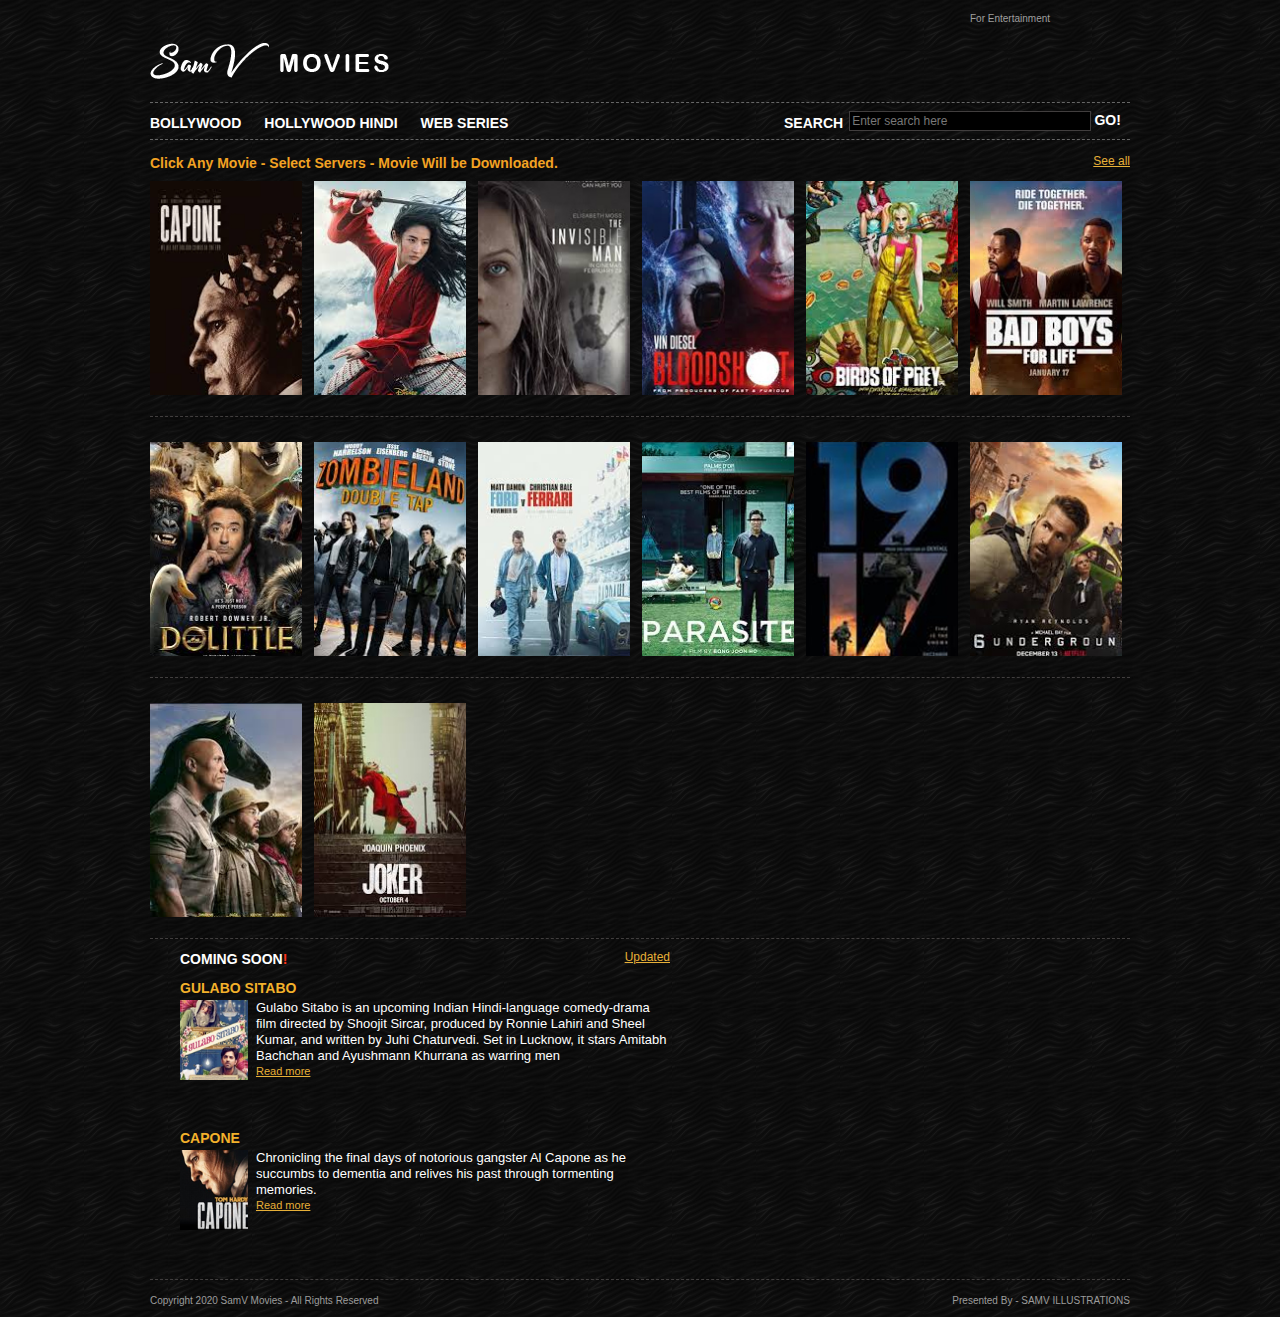
==== Hollywood.html @ 3af06095 "Categories Updated" ====
<!DOCTYPE html PUBLIC "-//W3C//DTD XHTML 1.0 Transitional//EN" "http://www.w3.org/TR/xhtml1/DTD/xhtml1-transitional.dtd">
<html xmlns="http://www.w3.org/1999/xhtml">
<head>
<title>SamV Movies</title>
<meta http-equiv="Content-Type" content="text/html; charset=utf-8" />
<link rel="stylesheet" href="css/style.css" type="text/css" media="all" />
<script type="text/javascript" src="js/jquery-1.4.2.min.js"></script>
<script type="text/javascript" src="js/jquery-func.js"></script>
<!--[if IE 6]><link rel="stylesheet" href="css/ie6.css" type="text/css" media="all" /><![endif]-->
</head>
<body>
<!-- START PAGE SOURCE -->
<div id="shell">
  <div id="header">
    <h1 id="logo"><a href="#">SamV Movies</a></h1>
    <div class="social"> <span>For Entertainment</span>
     <!--  <ul>
        <li><a class="twitter" href="#">twitter</a></li>
        <li><a class="facebook" href="#">facebook</a></li>
        <li><a class="vimeo" href="#">vimeo</a></li>
        <li><a class="rss" href="#">rss</a></li>
      </ul> -->
    </div>
    <div id="navigation">
     <!--  <ul>
        <li><a class="active" href="#">HOME</a></li>
        <li><a href="#">NEWS</a></li>
        <li><a href="#">IN THEATERS</a></li>
        <li><a href="#">COMING SOON</a></li>
        <li><a href="#">CONTACT</a></li>
        <li><a href="#">ADVERTISE</a></li>
      </ul> -->
    </div>
    <div id="sub-navigation">
    <ul>
        <li><a href="index.html">BOLLYWOOD</a></li>
        <li><a href="Hollywood.html">HOLLYWOOD HINDI</a></li>
        <li><a href="Web Series.html">WEB SERIES</a></li>
      </ul> 

    <div id="search">
        <form action="http://www.google.com" target="_blank" method="get" accept-charset="utf-8">
          <label for="search-field">SEARCH</label>
          <input type="text" name="search field" value="Enter search here" id="search-field" class="blink search-field"  />
          <input type="submit" value="GO!" class="search-button" />
        </form>
      </div> 
    </div>
  </div>
  <div id="main">
    <div id="content">
      <div class="box">
        <div class="head">
          <h2 style="font-size: 14px">Click Any Movie - Select Servers - Movie Will be Downloaded. </h2>
          <p class="text-right"><a href="#">See all</a></p>
        </div>
        <div class="movie">
          <div class="movie-image"> <span class="play"><span class="name"><a href="https://filmyzilla.network/server/4254/Capone-2020-hindi-dubbed-full-movie.mp4.html" target="_blank">CAPONE</a></span></span><img src="css/images/holly1.jpg" alt="" /> </div>
          
        </div>
        <div class="movie">
         <div class="movie-image"> <span class="play"><span class="name"><a href="https://filmyzilla.network/server/4209/Mulan-2020-hindi-dubbed-chinese-full-movie.mp4.html" target="_blank">MULAN</a></span></span><img src="css/images/holly2.jpg" alt="" /> </div>
          
        </div>
        <div class="movie">
         <div class="movie-image"> <span class="play"><span class="name"><a href="https://filmyzilla.network/server/3562/The-invisible-man-2020-hindi-dubbed-full-movie-web-dl.mp4.html" target="_blank">INVISIBLE MAN</a></span></span><img src="css/images/holly3.jpg" alt="" /> </div>
          
        </div>
        <div class="movie">
          <div class="movie-image"> <span class="play"><span class="name"><a href="https://filmyzilla.network/server/3609/Bloodshot-2020-hindi-dubbed-full-movie-hdrip.mp4.html" target="_blank">BLOOD SHOT</a></span></span><img src="css/images/holly4.jpg" alt="" /> </div>
         
        </div>
        <div class="movie">
          <div class="movie-image"> <span class="play"><span class="name"><a href="https://filmyzilla.network/server/3787/Birds-of-prey-2020-hindi-dubbed-full-movie-hdrip.mp4.html" target="_blank">BIRDS OF PREY</a></span></span><img src="css/images/holly5.jpg" alt="" /> </div>
         
        </div>
        <div class="movie last">
          <div class="movie-image"> <span class="play"><span class="name"><a href="https://filmyzilla.network/server/3864/Bad-boys-for-life-2020-hindi-dubbed-full-movie-original-bluray.mp4.html" target="_blank">BAD BOYS</a></span></span><img src="css/images/holly6.jpg" alt="" /> </div>
          
        </div>
        <div class="cl">&nbsp;</div>
      </div>
      <div class="box">
        <div class="head">
        
          
        </div>
        <div class="movie">
          <div class="movie-image"> <span class="play"><span class="name"><a href="https://filmyzilla.network/server/3804/Dolittle-2020-hindi-dubbed-full-movie-bdrip.mp4.html" target="_blank">DOCTOR DOLITTLE</a></span></span><img src="css/images/holly7.jpg" alt="" /> </div>
         
        </div>
        <div class="movie">
          <div class="movie-image"> <span class="play"><span class="name"><a href="https://filmyzilla.network/movie/2816/Zombieland-double-tap-(2019)-hindi-dubbed.html" target="_blank">ZOMBIE LAND 2</a></span></span><img src="css/images/holly8.jpg" alt="" /> </div>
          
        </div>
        <div class="movie">
          <div class="movie-image"> <span class="play"><span class="name"><a href="https://filmyzilla.network/server/3131/Ford-v-ferrari-2019-hindi-dubbed-full-movie.mp4.html" target="_blank">FORD V FERRARI</a></span></span><img src="css/images/holly9.jpg" alt="" /> </div>
          
        </div>
        <div class="movie">
          <div class="movie-image"> <span class="play"><span class="name"><a href="https://filmyzilla.network/server/3644/Parasite-2019-hindi-dubbed-full-movie-original-audio-bluray.mp4.html" target="_blank">PARASITE</a></span></span><img src="css/images/holly10.jpg" alt="" /> </div>
          
        </div>
        <div class="movie">
          <div class="movie-image"> <span class="play"><span class="name"><a href="https://filmyzilla.network/server/3064/1917-film-2019-hindi-dubbed-full-movie-dvdscr.mp4.html" target="_blank">1917</a></span></span><img src="css/images/holly11.jpg" alt="" /> </div>
          
        </div>
        <div class="movie last">
          <div class="movie-image"> <span class="play"><span class="name"><a href="https://filmyzilla.network/server/3064/1917-film-2019-hindi-dubbed-full-movie-dvdscr.mp4.html" target="_blank">6 UNDERGROUNDS </a></span></span><img src="css/images/holly12.jpg" alt="" /> </div>
          
        </div>
        <div class="cl">&nbsp;</div>
      </div>
      <div class="box">
        <div class="head">
         
        </div>
        <div class="movie">
          <div class="movie-image"> <span class="play"><span class="name"><a href="https://filmyzilla.network/server/3559/Jumanji-the-next-level-2019-hindi-dubbed-full-movie-bluray.mp4.html" target="_blank">JUMANJI NEXT LEVEL</a></span></span><img src="css/images/holly13.jpg" alt="" /> </div>
          
        </div>
        <div class="movie">
          <div class="movie-image"> <span class="play"><span class="name"><a href="https://filmyzilla.network/server/2644/Joker-2019-hindi-dubbed-full-movie-hdrip-unoffcial.mp4.html" target="_blank">JOKER</a></span></span><img src="css/images/holly14.jpg" alt="" /> </div>
          
        
        
          
        </div>
        <div class="cl">&nbsp;</div>
      </div>
    </div>
   <!--  <div id="news">
      <div class="head">
        <h3>NEWS</h3>
        <p class="text-right"><a href="#">See all</a></p>
      </div>
      <div class="content">
        <p class="date">12.04.09</p>
        <h4>Disney's A Christmas Carol</h4>
        <p>&quot;Disney's A Christmas Carol,&quot; a multi-sensory thrill ride re-envisioned by Academy Award&reg;-winning filmmaker Robert Zemeckis, captures... </p>
        <a href="#">Read more</a> </div>
      <div class="content">
        <p class="date">11.04.09</p>
        <h4>Where the Wild Things Are</h4>
        <p>Innovative director Spike Jonze collaborates with celebrated author Maurice Sendak to bring one of the most beloved books of all time to the big screen in &quot;Where the Wild Things Are,&quot;...</p>
        <a href="#">Read more</a> </div>
      <div class="content">
        <p class="date">10.04.09</p>
        <h4>The Box</h4>
        <p>Norma and Arthur Lewis are a suburban couple with a young child who receive an anonymous gift bearing fatal and irrevocable consequences.</p>
        <a href="#">Read more</a> </div>
    </div> -->
    <div id="coming">
      <div class="head">
        <h3>COMING SOON<strong>!</strong></h3>
        <p class="text-right"><a href="#">Updated</a></p>
      </div>
      <div class="content">
        <h4>GULABO SITABO </h4>
        <a href="#"><img src="css/images/coming-soon1.jpg" alt="" /></a>
        <p>Gulabo Sitabo is an upcoming Indian Hindi-language comedy-drama film directed by Shoojit Sircar, produced by Ronnie Lahiri and Sheel Kumar, and written by Juhi Chaturvedi. Set in Lucknow, it stars Amitabh Bachchan and Ayushmann Khurrana as warring men</p>
        <a href="https://en.wikipedia.org/wiki/Gulabo_Sitabo">Read more</a> </div>
      <div class="cl">&nbsp;</div>
      <div class="content">
        <h4>CAPONE </h4>
        <a href="#"><img src="css/images/coming-soon2.jpg" alt="" /></a>
        <p>Chronicling the final days of notorious gangster Al Capone as he succumbs to dementia and relives his past through tormenting memories.</p>
        <a href="#">Read more</a> </div>

    </div>
    <div class="cl">&nbsp;</div>
  </div>
  <div id="footer">
    <p class="lf">Copyright 2020 <a href="#">SamV Movies</a> - All Rights Reserved</p>
    <p class="rf">Presented By - <a href="http://samvillustrations.com/">SAMV ILLUSTRATIONS</a></p>
    <div style="clear:both;"></div>
  </div>
</div>
<!-- END PAGE SOURCE -->
</body>
</html>
---- css/style.css ----
* {
	max-width : 100%;
	margin:0;
	padding:0;
	outline:0;
}



body {
	font-size:12px;
	line-height:1.3;
	font-family:Arial, Helvetica, Sans-Serif;
	color:#ccc;
	background:url('images/body-bg.jpg');
}
a {
	color:#e7b038;
	text-decoration:underline;
	cursor:pointer;
}
a:hover {
	text-decoration:none;
}
a img {
	border:0;
}
input, textarea, select {
	font-size:12px;
	font-family:Arial, Helvetica, sans-serif;
}
textarea {
	overflow:auto;
}
.cl {
	display:block;
	height:0;
	font-size:0;
	line-height:0;
	text-indent:-4000px;
	clear:both;
}
.notext {
	font-size:0;
	line-height:0;
	text-indent:-4000px;
}
.left, .alignleft {
	float:left;
	display:inline;
}
.right, .alignright {
	float:right;
	display:inline;
}
.text-right {
	text-align:right;
}
h2 {
	font-size:10px;
	color:#f2a223;
	font-weight:bold;
}
h3 {
	font-size:14px;
	color:#fff;
	font-weight:bold;
}
h4 {
	font-size:14px;
	color:#f3b12b;
	font-weight:bold;
}
#shell {
	width:980px;
	margin:0 auto;
}
#header {
	position:relative;
}
h1#logo {
	position:absolute;
	top:37px;
	left:0;
}
h1#logo a {
	float:left;
	width:239px;
	height:49px;
	background:url('images/logo.png') no-repeat 0 0;
	font-size:0;
	line-height:0;
	text-indent:-4000px;
}
.social {
	float:right;
	width:160px;
	padding-top:11px;
}
.social span {
	float:left;
	display:inline;
	font-size:10px;
	color:#9f9f9f;
	line-height:16px;
	padding-right:5px;
}
.social ul {
	list-style:none;
}
.social ul li {
	float:left;
	display:inline;
	width:16px;
	padding-right:2px;
}
.social ul li a {
	float:left;
	display:inline;
	width:16px;
	height:16px;
	background:url('images/social.gif') no-repeat 0 0;
	font-size:0;
	line-height:0;
	text-indent:-4000px;
}
.social ul li a.facebook {
	background-position:-18px 0;
}
.social ul li a.vimeo {
	background-position:-36px 0;
}
.social ul li a.rss {
	background-position:-54px 0;
}
#navigation {
	float:right;
	clear:right;
	padding-top:28px;
	padding-bottom:47px;
}
#navigation ul {
	list-style:none;
}
#navigation ul li {
	float:left;
	display:inline;
	padding-left:29px;
}
#navigation ul li a {
	font-size:14px;
	font-weight:bold;
	color:#fff;
	text-decoration:none;
}
#navigation ul li a.active, #navigation ul li a:hover {
	color:#d91d2a;
}
#sub-navigation {
	display:block;
	clear:right;
	border-top:1px dashed #666;
	border-bottom:1px dashed #666;
	padding:8px 0;
}
#sub-navigation ul {
	list-style:none;
}
#sub-navigation ul li {
	float:left;
	display:inline;
	padding-right:23px;
}
#sub-navigation ul li a {
	font-size:14px;
	font-weight:bold;
	color:#fff;
	line-height:24px;
	text-decoration:none;
}
#sub-navigation ul li a:hover {
	text-decoration:underline;
}
#search {
	width:346px;
	margin:0 0 0 auto;
}
#search label {
	float:left;
	display:inline;
	font-size:14px;
	font-weight:bold;
	color:#fff;
	line-height:24px;
	padding-right:6px;
}
#search .search-field {
	width:238px;
	border:1px solid #413e3e;
	background:#000;
	color:#787878;
	padding:2px 0 2px 2px;
}
#search .search-button {
	font-size:14px;
	font-weight:bold;
	border:0;
	background:none;
	color:#fff;
	cursor:pointer;
}
#main {
	border-bottom:1px dashed #413e3e;
}
#content {
}
.box {
	width:980px;
	border-bottom:1px dashed #413e3e;
	padding-bottom:21px;
}
.box .head {
	width:980px;
	padding-top:14px;
	padding-bottom:11px;
}
.box .head h2 {
	float:left;
	display:inline;
}
.box .movie {
	width:152px;
	float:left;
	padding-right:12px;
}
.movie-image {
	float:left;
	width:152px;
	height:214px;
	position:relative;
}
.movie-image img {
	width:152px;
	height:214px;
}
.movie-image a {
	float:left;
	display:inline;
	width:152px;
	height:214px;
	position:relative;
	z-index:2;
}
.play {
	position:absolute;
	top:0;
	left:0;
	width:152px;
	height:214px;
	background:url('images/image-hover.png');
	display:block;
	z-index:5;
	cursor:pointer;
	display:none;
}
.movie span.name {
	font-weight:bold;
	color:#fff;
	font-size:14px;
	text-align:center;
	padding-top:160px;
	display:block;
}
.box .last {
	padding:0;
}
.rating {
	float:left;
	width:152px;
	padding-top:8px;
}
.rating p {
	float:left;
	font-size:10px;
	color:#fff;
	font-weight:bold;
}
.rating .stars {
	float:left;
	width:60px;
	height:11px;
	background:url('images/stars.gif') no-repeat 0 0;
	margin-left:2px;
}
.rating .stars-in {
	width:48px;
	display:inline;
	background:url('images/stars.gif') no-repeat 0 bottom;
	position:absolute;
	height:11px;
	font-size:0;
	line-height:0;
	text-indent:-4000px;
}
.comments {
	background:url('images/comments.gif') no-repeat 0 center;
	padding-left:12px;
	float:right;
}
#news {
	width:460px;
	float:left;
}
#news .head {
	width:460px;
	padding-top:11px;
	padding-bottom:14px;
}
#news h3, #coming h3 {
	float:left;
}
#coming {
	width:490px;
	float:left;
	padding-left:30px;
}
#coming .head {
	width:490px;
	padding-top:11px;
	padding-bottom:14px;
}
#coming .head strong {
	color:#ff361a;
}
#coming .content {
	min-height:130px;
	height:auto !important;
	height:130px;
	padding-bottom:20px;
}
#coming .content h4 {
	padding-bottom:3px;
}
.content {
	padding-bottom:28px;
}
.content .date {
	font-size:10px;
	color:#fff;
}
.content img {
	float:left;
	width:68px;
	padding-right:8px;
}
.content p {
	font-size:13px;
	color:#fff;
	line-height:16px;
}
.content a {
	font-size:11px;
}
#footer {
	padding:15px 0 0 0;
	font-size:10px;
}
#footer, #footer a {
	color:#9c9c9c;
	text-decoration:none;
}
#footer a:hover {
	text-decoration:none;
}
#footer p {
	margin:0;
	padding:0 0 11px 0;
	line-height:normal;
	white-space:nowrap;
}
#footer .lf {
	float:left;
}
#footer .rf {
	float:right;
}


.play .btn { width : 75px;
	   height : 40px; 
	   display: none;
	   display: absolute;
	   background-color: white;
	   color: black;
	   font-size: 12px;
	   font-weight: bold;

}
---- css/ie6.css ----
.play {
	background-image:none;
 	filter:progid:DXImageTransform.Microsoft.AlphaImageLoader(src='css/images/image-hover.png', sizingMethod='image');
}
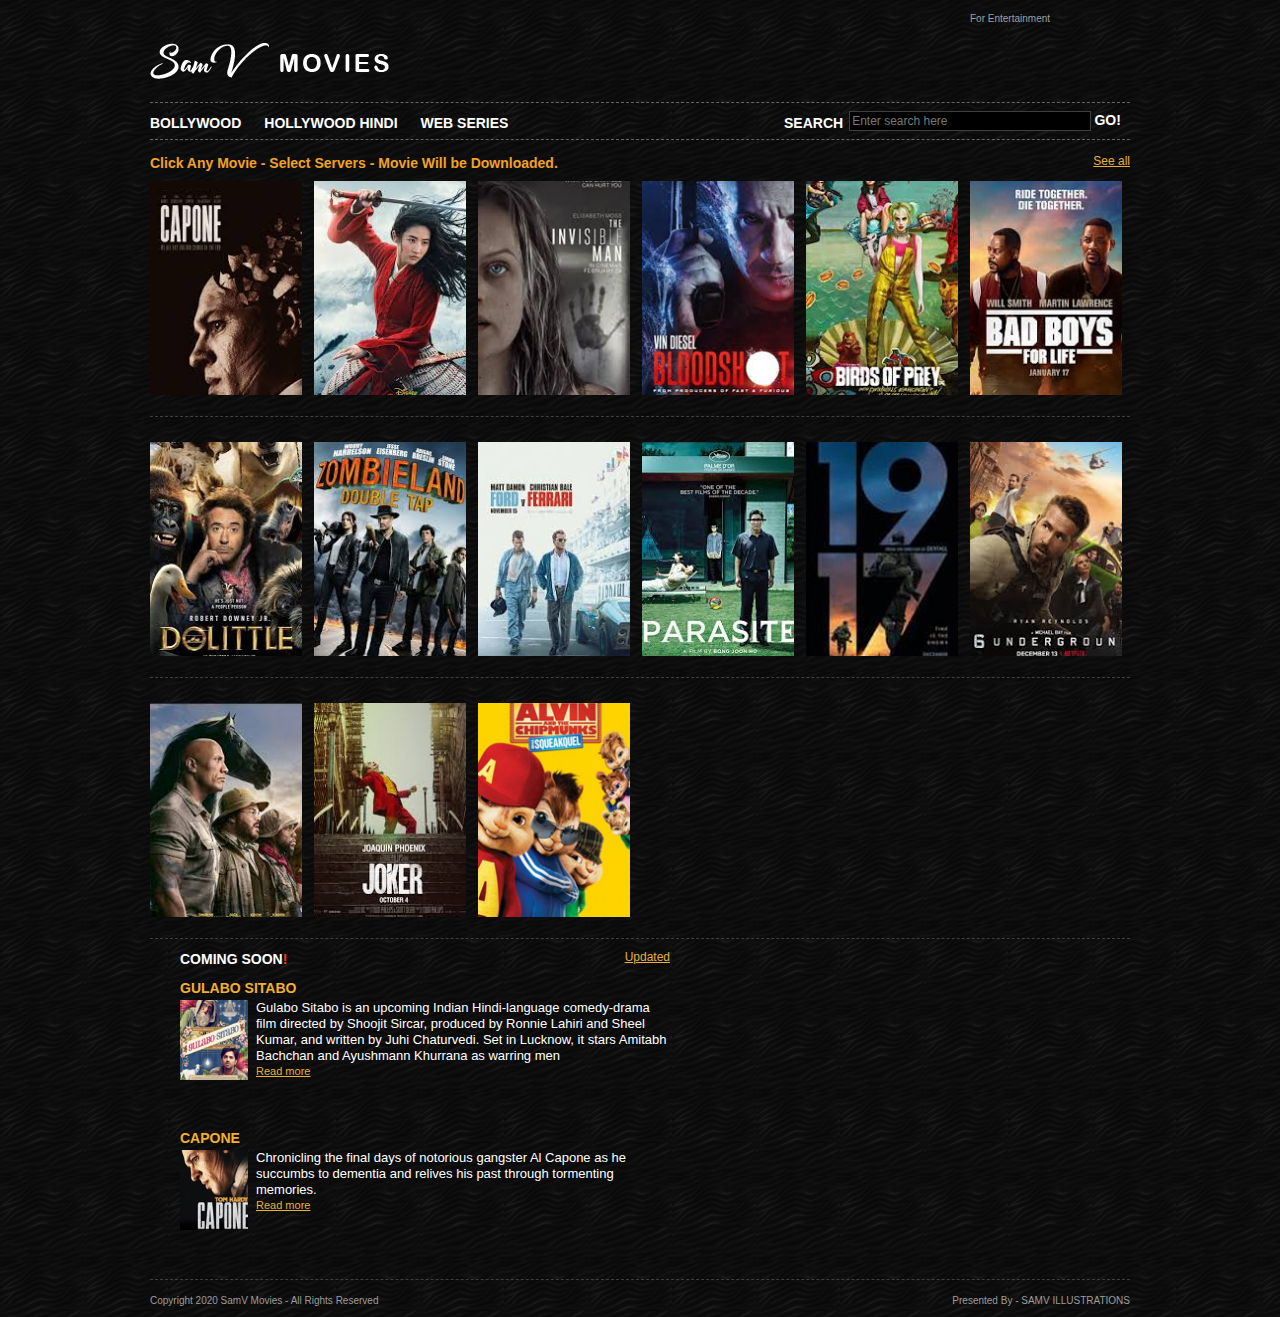
==== commit 8dfcbe2e: "Alvin n chipmunks uploaded" ====
--- a/Hollywood.html
+++ b/Hollywood.html
@@ -41,7 +41,7 @@
     <div id="search">
         <form action="http://www.google.com" target="_blank" method="get" accept-charset="utf-8">
           <label for="search-field">SEARCH</label>
-          <input type="text" name="search field" value="Enter search here" id="search-field" class="blink search-field"  />
+          <input type="text" name="search field" value="Enter search here" id="search-field" class="blink search-field"/>
           <input type="submit" value="GO!" class="search-button" />
         </form>
       </div> 
@@ -51,7 +51,7 @@
     <div id="content">
       <div class="box">
         <div class="head">
-          <h2 style="font-size: 14px">Click Any Movie - Select Servers - Movie Will be Downloaded. </h2>
+          <h2 style="font-size: 14px">Click Any Movie - Select Servers - Movie Will be Downloaded.</h2>
           <p class="text-right"><a href="#">See all</a></p>
         </div>
         <div class="movie">
@@ -121,11 +121,13 @@
         </div>
         <div class="movie">
           <div class="movie-image"> <span class="play"><span class="name"><a href="https://filmyzilla.network/server/2644/Joker-2019-hindi-dubbed-full-movie-hdrip-unoffcial.mp4.html" target="_blank">JOKER</a></span></span><img src="css/images/holly14.jpg" alt="" /> </div>
-          
-        
-        
-          
-        </div>
+                           
+      </div>
+
+      <div class="movie">
+          <div class="movie-image"> <span class="play"><span class="name"><a href="https://yts.mx/movie/alvin-and-the-chipmunks-the-squeakquel-2009" target="_blank">ALVIN N CHIPMUNKS 2</a></span></span><img src="css/images/holly15.jpg" alt="" /> </div>
+                           
+      </div>
         <div class="cl">&nbsp;</div>
       </div>
     </div>
